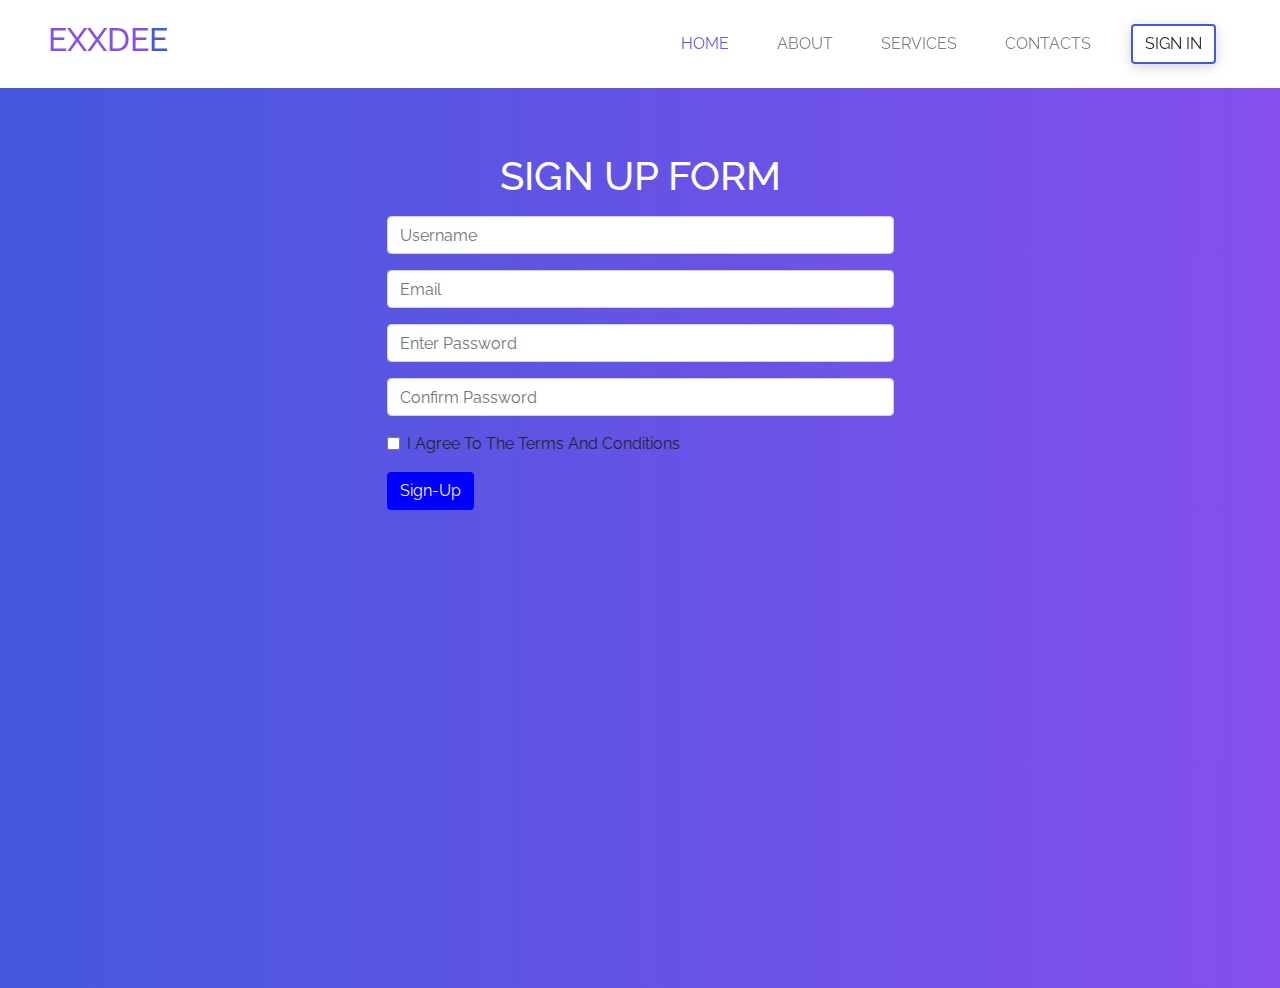
==== sign-up.html @ ba38deeb "commit" ====
<!DOCTYPE html>
<html lang="en">
  <head>
    <meta charset="UTF-8" />
    <meta name="viewport" content="width=device-width, initial-scale=1.0" />
    <!-- bootstrap file -->
    <link rel="stylesheet" href="/css/bootstrap.min.css" />
    <!-- fontawesome -->
    <script src="/js/all.js"></script>
    <!-- google font -->
    <link
      href="https://fonts.googleapis.com/css2?family=Raleway:wght@300;400;700;900&display=swap"
      rel="stylesheet"
    />
    <!-- main css -->
    <link rel="stylesheet" href="/css/index.css" />
    <title>sign-up</title>
  </head>
  <body>
    <!-- header section -->
    <header class="header-area">
      <div class="main box-shadow">
        <nav
          class="navbar sticky-top navbar-expand-lg navbar-light bg-transparent"
        >
          <h1 class="fontz color1">EXXDE<span class="color2">E</span></h1>
          <button
            class="navbar-toggler bg-white"
            type="button"
            data-toggle="collapse"
            data-target="#navbarNavAltMarkup"
            aria-controls="navbarNavAltMarkup"
            aria-expanded="false"
            aria-label="Toggle navigation"
          >
            <span class="navbar-toggler-icon"></span>
          </button>
          <div
            class="collapse navbar-collapse text-uppercase"
            id="navbarNavAltMarkup"
          >
            <div class="mr-auto"></div>

            <div class="navbar-nav ml-1">
              <a class="nav-item nav-link active bg-gr mx-3" href="index.html"
                >Home <span class="sr-only">(current)</span></a
              >
              <a class="nav-item nav-link mx-3" href="#intro">About</a>
              <a class="nav-item nav-link mx-3" href="#services">Services</a>
              <a class="nav-item nav-link mx-3" href="#footer">Contacts</a>
            </div>
            <div class="d-flex flex-wrap">
              <a href="" class="btn sign-in m-3 box-shadow" role="button"
                >Sign in</a
              >
            </div>
          </div>
        </nav>
      </div>
    </header>

    <!-- header section ends -->

    <section id="signup" class="linear-gradient">
      <div class="container p-5">
        <div class="col">
          <h1 class="text-white text-uppercase text-center m-3">
            sign up form
          </h1>
        </div>
        <div class="row">
          <div class="col-sm-6 col-md-6 col-lg-6 mx-auto">
            <form>
              <div class="form-group">
                <input
                  class="form-control"
                  type="text"
                  placeholder="Username"
                />
              </div>
              <div class="form-group">
                <input
                  type="email"
                  class="form-control"
                  id="exampleInputEmail1"
                  aria-describedby="emailHelp"
                  placeholder="Email"
                />
              </div>
              <div class="form-group">
                <input
                  type="password"
                  class="form-control validate"
                  id="password1"
                  name="password1"
                  placeholder="Enter Password"
                />
              </div>
              <div class="form-group">
                <input
                  type="password"
                  class="form-control"
                  id="password2"
                  name="password2"
                  placeholder="Confirm Password"
                />
              </div>
              <div class="form-group form-check">
                <input
                  type="checkbox"
                  class="form-check-input"
                  id="exampleCheck1"
                />
                <label
                  class="form-check-label text-capitalize"
                  for="exampleCheck1"
                  >i agree to the terms and conditions</label
                >
              </div>
              <button type="submit" class="btn submit">
                Sign-Up
              </button>
            </form>
          </div>
        </div>
      </div>
    </section>

    <!-- jquery file -->
    <script src="/js/jquery-3.5.1.min.js"></script>
    <!--bootstrap javascript file -->
    <script src="/js/bootstrap.bundle.min.js"></script>
    <script src="/app.js"></script>
  </body>
</html>
---- css/index.css ----
:root {
  --primary-color: #854fee;
  --font-size: 2rem;
  --color: #4458dc;
  --gradient-color: linear-gradient(90deg, #4458dc 0%, #854fee 100%);
}

*,
*::before,
*::after {
  box-sizing: border-box;
}
body {
  font-family: "Raleway", sans-serif;
  margin: 0;
}
.fontz {
  font-size: var(--font-size);
  text-decoration: none;
}
.linear-gradient {
  background: var(--gradient-color);
  min-height: 100vh;
  max-width: 100%;
}
.main {
  padding: 0 2rem;
}
.bg-gr {
  background: var(--gradient-color);
  -webkit-background-clip: text;
  -webkit-text-fill-color: transparent;
  background-clip: text;
}
.bg-co {
  background: var(--gradient-color);
}
.color1 {
  color: var(--primary-color);
}
.color2 {
  color: var(--color);
}
.navbar-nav a:hover {
  background: var(--gradient-color);
  -webkit-background-clip: text;
  -webkit-text-fill-color: transparent;
  background-clip: text;
}
.weight {
  font-weight: bolder;
  font-size: 4rem;
  text-transform: uppercase;
}
.weights {
  font-weight: bolder;
  font-size: 1.5rem;
  text-transform: uppercase;
}

.buttons {
  background: var(--gradient-color);
  color: whitesmoke;
  text-transform: uppercase;
  text-align: center;
  font-size: 1.3rem;
  font-weight: 500;
  transition: background 5s ease-in-out;
  border: 2px solid #4458dc;
}
.buttons:hover {
  background: transparent;
}

.button {
  border: 2px solid #4458dc;
  background: transparent;
  text-transform: uppercase;
  text-align: center;
  font-size: 1.3rem;
  font-weight: 500;
}
.button:hover {
  background: var(--gradient-color);
  color: whitesmoke;
  transition: background 5s ease-in-out;
}

.sign-up {
  background: var(--gradient-color);
  color: whitesmoke;
  text-transform: uppercase;
  text-align: center;
  transition: background 7s ease-in-out;
}
.sign-up:hover {
  background: transparent;
}
.sign-in:hover {
  background: var(--gradient-color);
  color: whitesmoke;
  text-transform: uppercase;
  text-align: center;
  transition: background 7s ease-in-out;
  border: 2px solid transparent;
}
.sign-in {
  background: transparent;
  border: 2px solid #4458dc;
}
.box-shadow {
  box-shadow: 0px 3px 13px -1px rgba(125, 125, 125, 0.4);
  -webkit-box-shadow: 0px 3px 13px -1px rgba(125, 125, 125, 0.4);
  -moz-box-shadow: 0px 3px 13px -1px rgba(125, 125, 125, 0.4);
}
.services {
  background: #f4f6fd;
  transform: scale(1, 1);
  transition: transform 5s ease-in;
}
.services:hover {
  background: #fafafb;
  box-shadow: 0px 3px 13px -1px rgba(125, 125, 125, 0.9);
  transform: scale(1.1, 1.1);
}
.fa-facebook {
  font-size: 25px;
  transform: scale(1, 1);
  opacity: 0.3;
  transition: transform 6s ease;
  cursor: pointer;
}
.fa-facebook:hover {
  transform: scale(1.5, 1.5);
  color: #4458dc;
  opacity: 1;
}
.fa-twitter {
  font-size: 25px;
  transform: scale(1, 1);
  opacity: 0.3;
  transition: transform 6s ease;
  cursor: pointer;
}
.fa-twitter:hover {
  font-size: 25px;
  transform: scale(1.1, 1.1);
  color: #00acee;
  opacity: 1;
}
.fa-instagram {
  font-size: 25px;
  transform: scale(1, 1);
  opacity: 0.3;
  transition: transform 6s ease;
  cursor: pointer;
}
.fa-instagram:hover {
  font-size: 25px;
  transform: scale(1.1, 1.1);
  color: #4458dc;
  opacity: 1;
}
.fa-youtube {
  font-size: 25px;
  transform: scale(1, 1);
  opacity: 0.3;
  transition: transform 6s ease;
  cursor: pointer;
}
.fa-youtube:hover {
  font-size: 25px;
  transform: scale(1.1, 1.1);
  color: #ff0000;
  opacity: 1;
}
.submit {
  background: blue;
  color: whitesmoke;
  opacity: 1;
  transition: background 5s ease-in;
}
.submit:hover {
  background: blue;
  opacity: 0.5;
  color: whitesmoke;
}
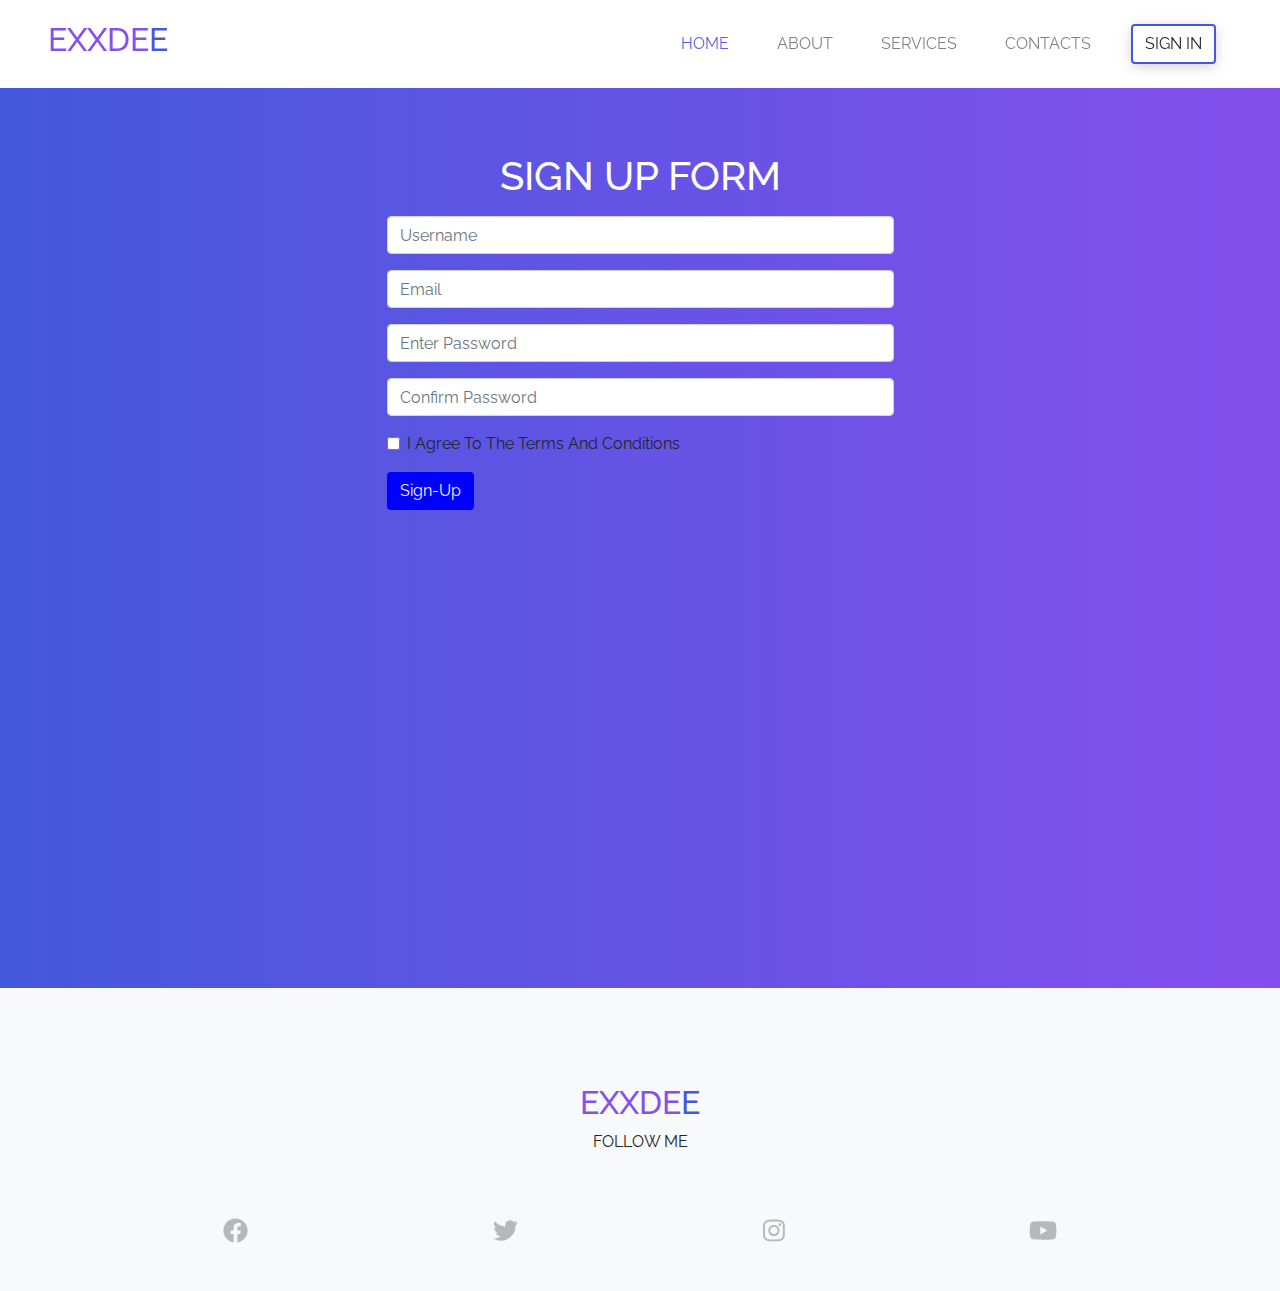
==== commit 0ad38138: "master" ====
--- a/sign-up.html
+++ b/sign-up.html
@@ -125,6 +125,23 @@
         </div>
       </div>
     </section>
+    <!-- ====================== footer section=========================== -->
+    <footer id="footer" class="footer-section p-5 bg-light text-center">
+      <div class="container">
+        <div class="col p-5">
+          <h1 class="fontz color1">EXXDE<span class="color2">E</span></h1>
+          <p class="text-uppercase">follow me</p>
+        </div>
+        <div class="col d-flex justify-content-around align-items-center">
+          <i class="fab fa-facebook"></i>
+          <i class="fab fa-twitter"></i>
+          <i class="fab fa-instagram"></i>
+          <i class="fab fa-youtube"></i>
+        </div>
+      </div>
+    </footer>
+
+    <!-- ====================== end of  footer section=========================== -->
 
     <!-- jquery file -->
     <script src="/js/jquery-3.5.1.min.js"></script>
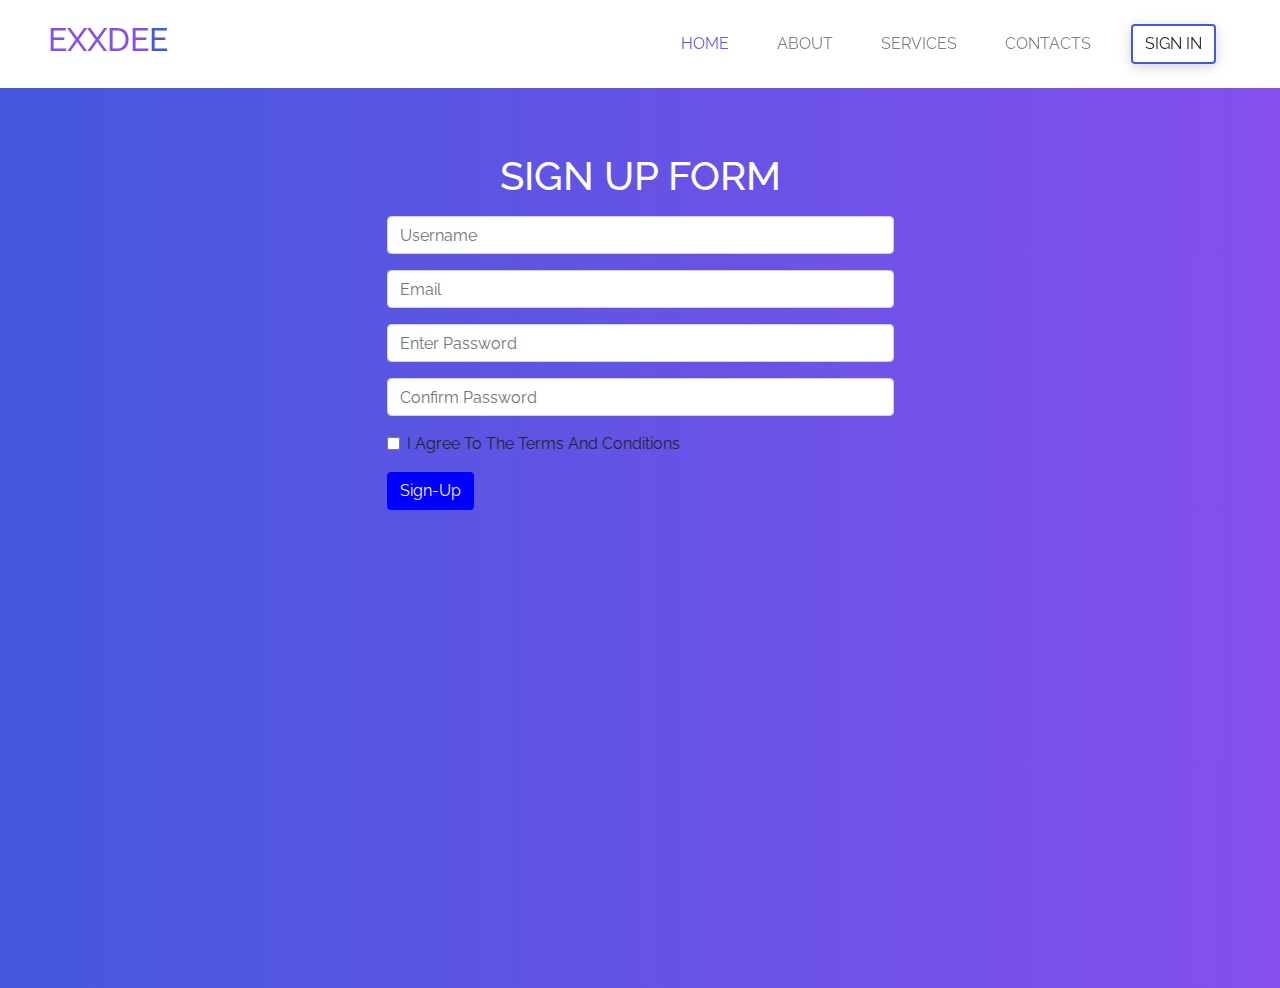
==== commit 34ba2517: "master" ====
--- a/sign-up.html
+++ b/sign-up.html
@@ -125,23 +125,6 @@
         </div>
       </div>
     </section>
-    <!-- ====================== footer section=========================== -->
-    <footer id="footer" class="footer-section p-5 bg-light text-center">
-      <div class="container">
-        <div class="col p-5">
-          <h1 class="fontz color1">EXXDE<span class="color2">E</span></h1>
-          <p class="text-uppercase">follow me</p>
-        </div>
-        <div class="col d-flex justify-content-around align-items-center">
-          <i class="fab fa-facebook"></i>
-          <i class="fab fa-twitter"></i>
-          <i class="fab fa-instagram"></i>
-          <i class="fab fa-youtube"></i>
-        </div>
-      </div>
-    </footer>
-
-    <!-- ====================== end of  footer section=========================== -->
 
     <!-- jquery file -->
     <script src="/js/jquery-3.5.1.min.js"></script>
